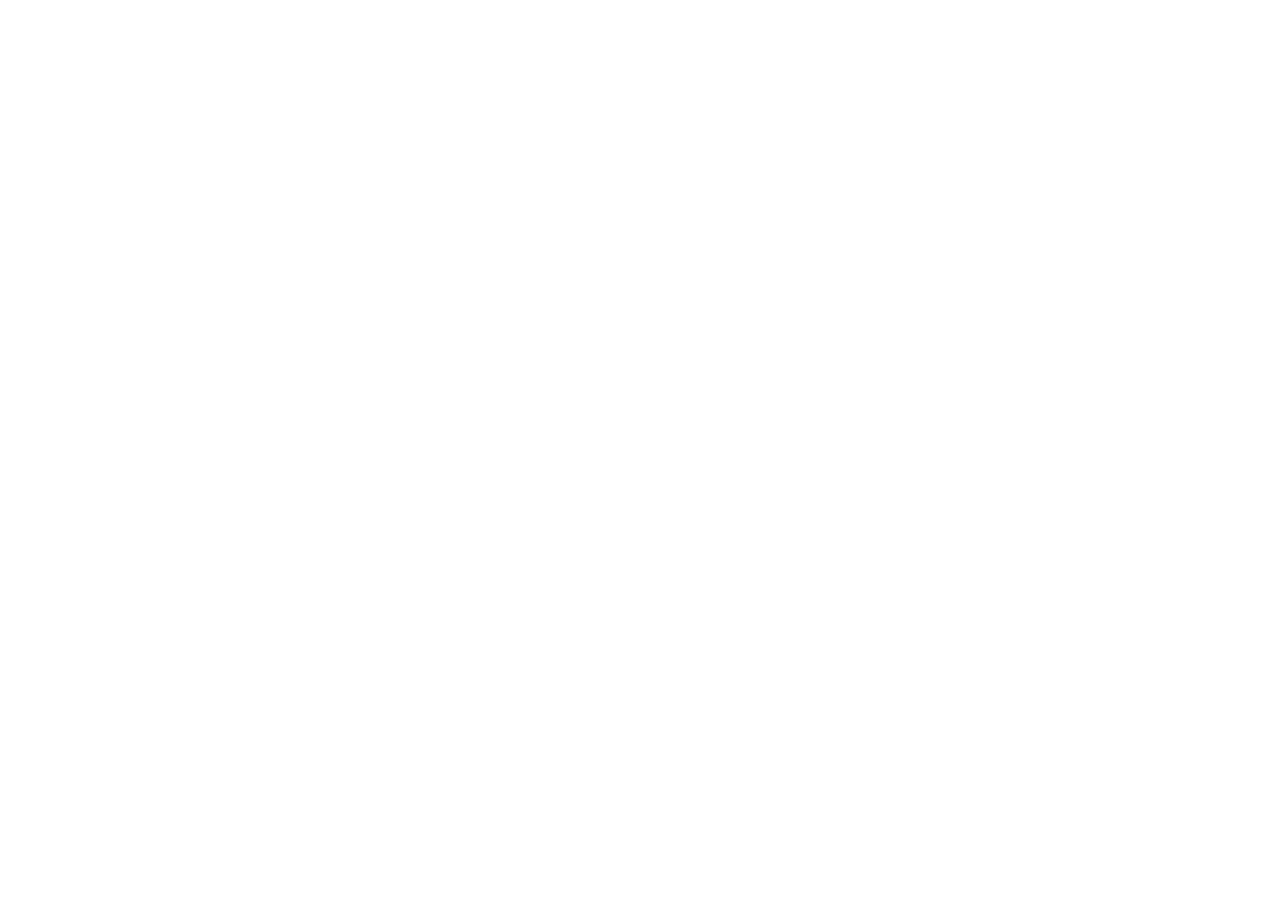
==== 03_qr-code-component-main/index.html @ ba315452 "First Commit for QR Code" ====
<!DOCTYPE html>
<html lang="en">
  <head>
    <meta charset="UTF-8" />
    <meta name="viewport" content="width=device-width, initial-scale=1.0" />
    <!-- displays site properly based on user's device -->

    <link
      rel="icon"
      type="image/png"
      sizes="32x32"
      href="./images/favicon-32x32.png"
    />
    <link rel="stylesheet" type="text/css" href="styles.css" />

    <title>Frontend Mentor | QR code component</title>

    <!-- Feel free to remove these styles or customise in your own stylesheet 👍 -->
  </head>
  <body></body>
</html>
---- 03_qr-code-component-main/styles.css ----
/*
background color: #D5E1EF
caption color: #7D889E
title color: #1F314F;
main: #2C7DFA
shade: #1F314F;
*/

* {
  padding: 0;
  margin: 0;
  box-sizing: border-box;
}

html {
  font-size: 62.5%;
}
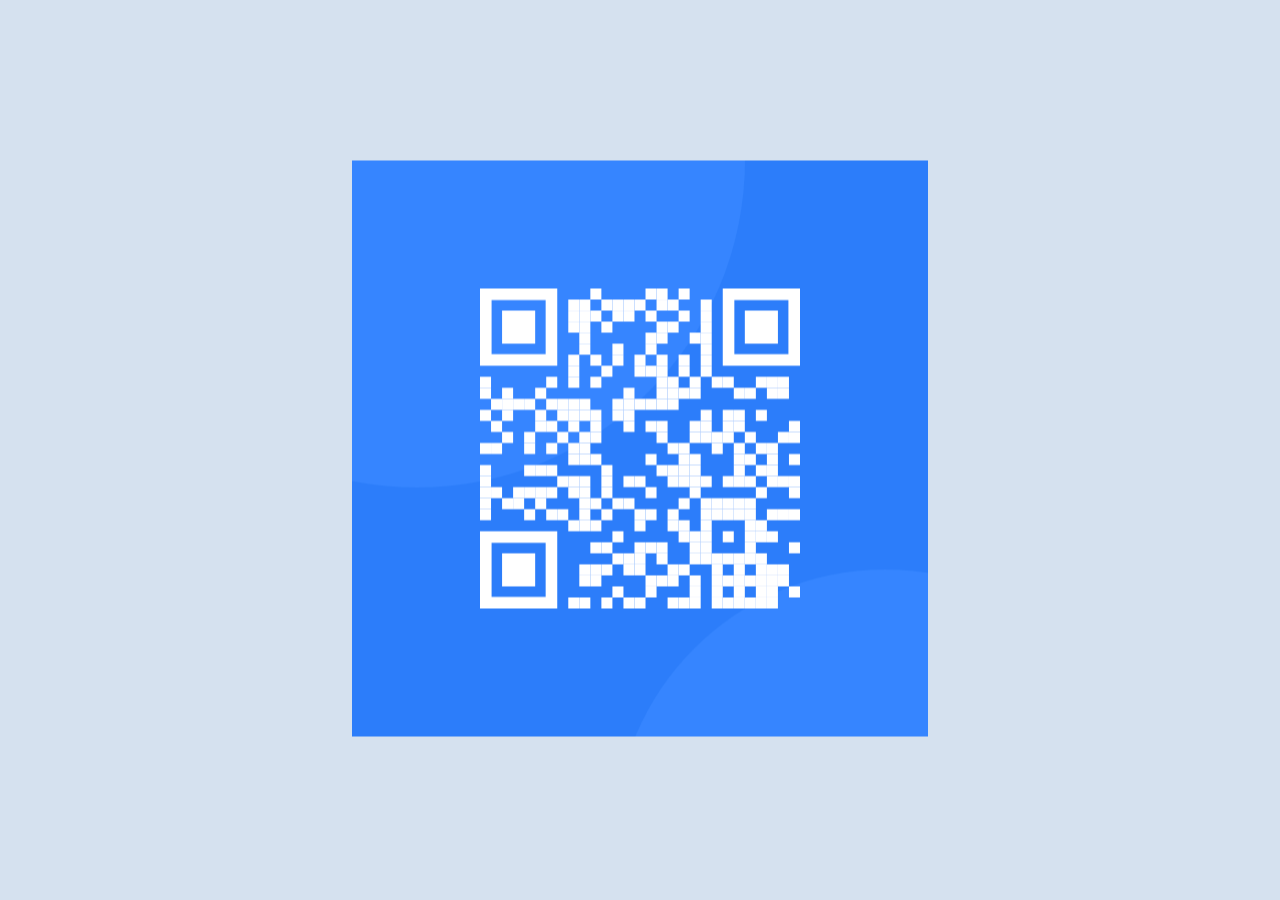
==== commit d5803ce4: "Img Centered" ====
--- a/03_qr-code-component-main/index.html
+++ b/03_qr-code-component-main/index.html
@@ -11,11 +11,22 @@
       sizes="32x32"
       href="./images/favicon-32x32.png"
     />
+    <link rel="preconnect" href="https://fonts.googleapis.com" />
+    <link rel="preconnect" href="https://fonts.gstatic.com" crossorigin />
+    <link
+      href="https://fonts.googleapis.com/css2?family=Outfit:wght@400;700&display=swap"
+      rel="stylesheet"
+    />
     <link rel="stylesheet" type="text/css" href="styles.css" />
 
     <title>Frontend Mentor | QR code component</title>
 
     <!-- Feel free to remove these styles or customise in your own stylesheet 👍 -->
   </head>
-  <body></body>
+  <body>
+    <div class="qr-box">
+      <img src="./images/image-qr-code.png" class="qr-png" alt="QR Code" />
+      <h2 class="heading"></h2>
+    </div>
+  </body>
 </html>
--- a/03_qr-code-component-main/styles.css
+++ b/03_qr-code-component-main/styles.css
@@ -14,4 +14,16 @@
 
 html {
   font-size: 62.5%;
+  font-family: 'Outfit', sans-serif;
 }
+
+body {
+  background: #d5e1ef;
+}
+
+.qr-box {
+  position: absolute;
+  top: 50%;
+  left: 50%;
+  transform: translate(-50%, -50%);
+}
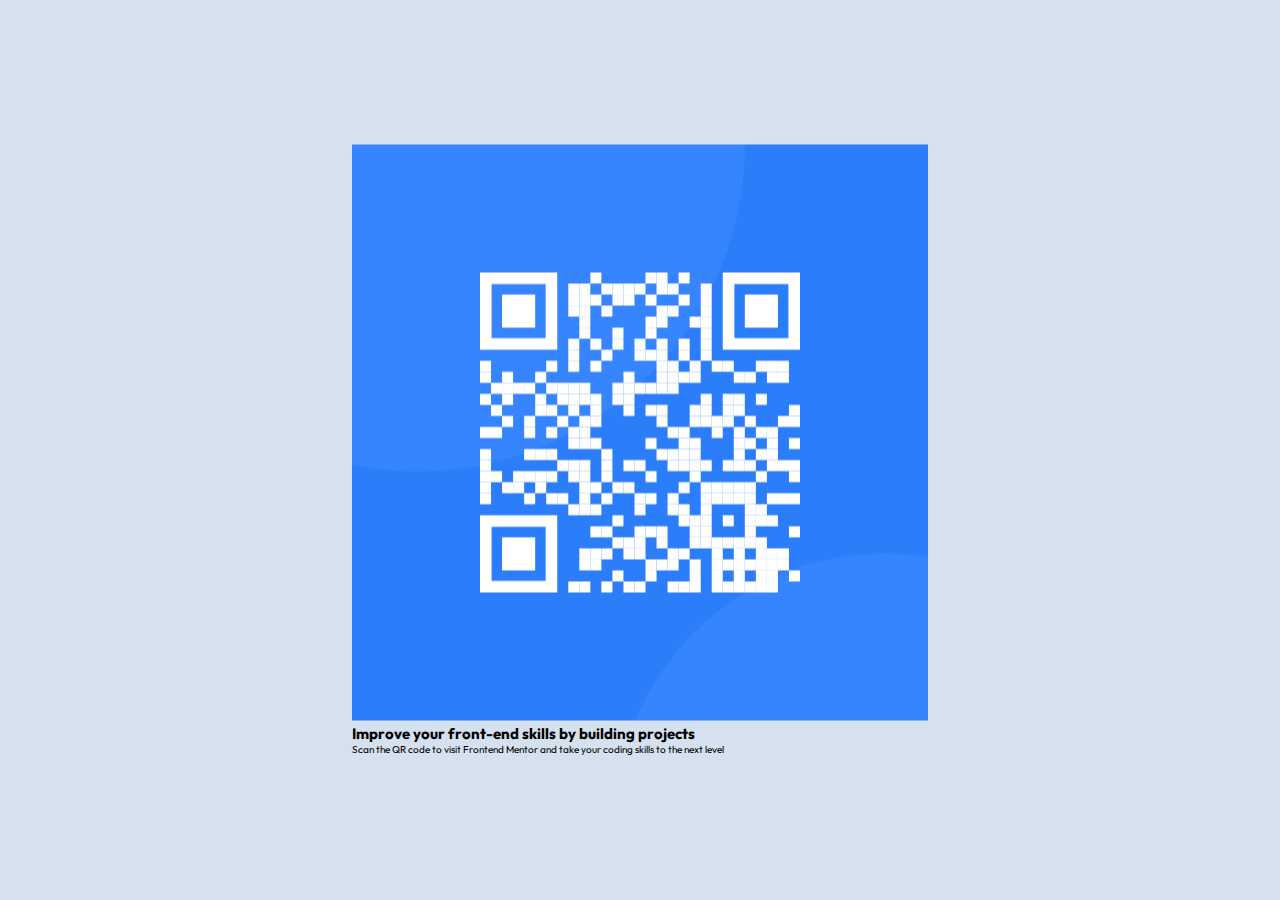
==== commit ec08fab8: "Content Included" ====
--- a/03_qr-code-component-main/index.html
+++ b/03_qr-code-component-main/index.html
@@ -26,7 +26,13 @@
   <body>
     <div class="qr-box">
       <img src="./images/image-qr-code.png" class="qr-png" alt="QR Code" />
-      <h2 class="heading"></h2>
+      <h2 class="heading">
+        Improve your front-end skills by building projects
+      </h2>
+      <p class="caption">
+        Scan the QR code to visit Frontend Mentor and take your coding skills to
+        the next level
+      </p>
     </div>
   </body>
 </html>
--- a/03_qr-code-component-main/styles.css
+++ b/03_qr-code-component-main/styles.css
@@ -27,3 +27,12 @@
   left: 50%;
   transform: translate(-50%, -50%);
 }
+
+.qr-png {
+}
+
+.heading {
+}
+
+.caption {
+}
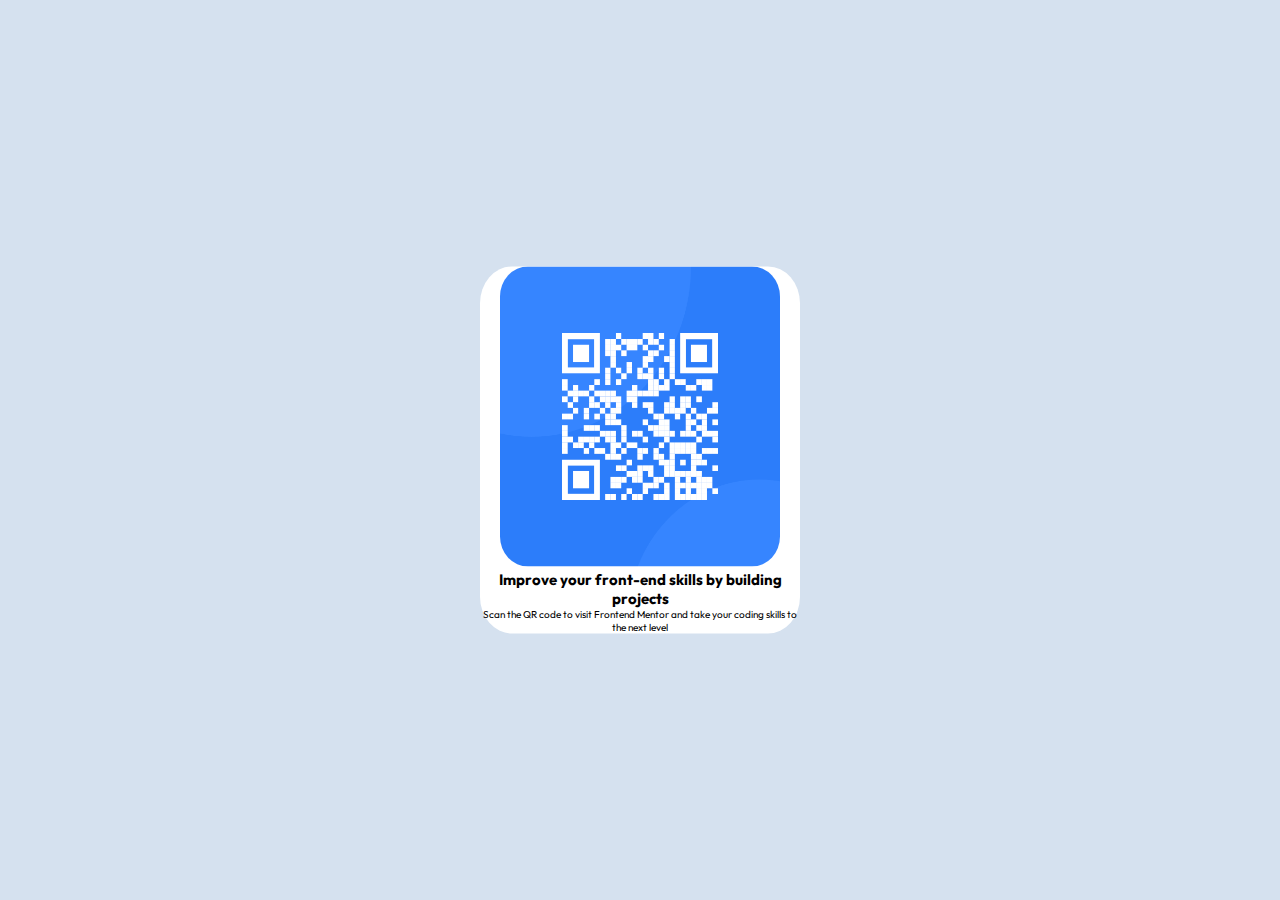
==== commit 4851b8d8: "Added Flex Container" ====
--- a/03_qr-code-component-main/index.html
+++ b/03_qr-code-component-main/index.html
@@ -25,14 +25,16 @@
   </head>
   <body>
     <div class="qr-box">
-      <img src="./images/image-qr-code.png" class="qr-png" alt="QR Code" />
-      <h2 class="heading">
-        Improve your front-end skills by building projects
-      </h2>
-      <p class="caption">
-        Scan the QR code to visit Frontend Mentor and take your coding skills to
-        the next level
-      </p>
+      <div class="qr-flex-container">
+        <img src="./images/image-qr-code.png" class="qr-png" alt="QR Code" />
+        <h2 class="heading">
+          Improve your front-end skills by building projects
+        </h2>
+        <p class="caption">
+          Scan the QR code to visit Frontend Mentor and take your coding skills
+          to the next level
+        </p>
+      </div>
     </div>
   </body>
 </html>
--- a/03_qr-code-component-main/styles.css
+++ b/03_qr-code-component-main/styles.css
@@ -22,13 +22,23 @@
 }
 
 .qr-box {
+  text-align: center;
+  max-width: 32rem;
   position: absolute;
   top: 50%;
   left: 50%;
   transform: translate(-50%, -50%);
+  background-color: #fff;
+  border-radius: 10%;
+}
+
+.qr-flex-container {
 }
 
 .qr-png {
+  height: 30rem;
+  width: 28rem;
+  border-radius: 10%;
 }
 
 .heading {
